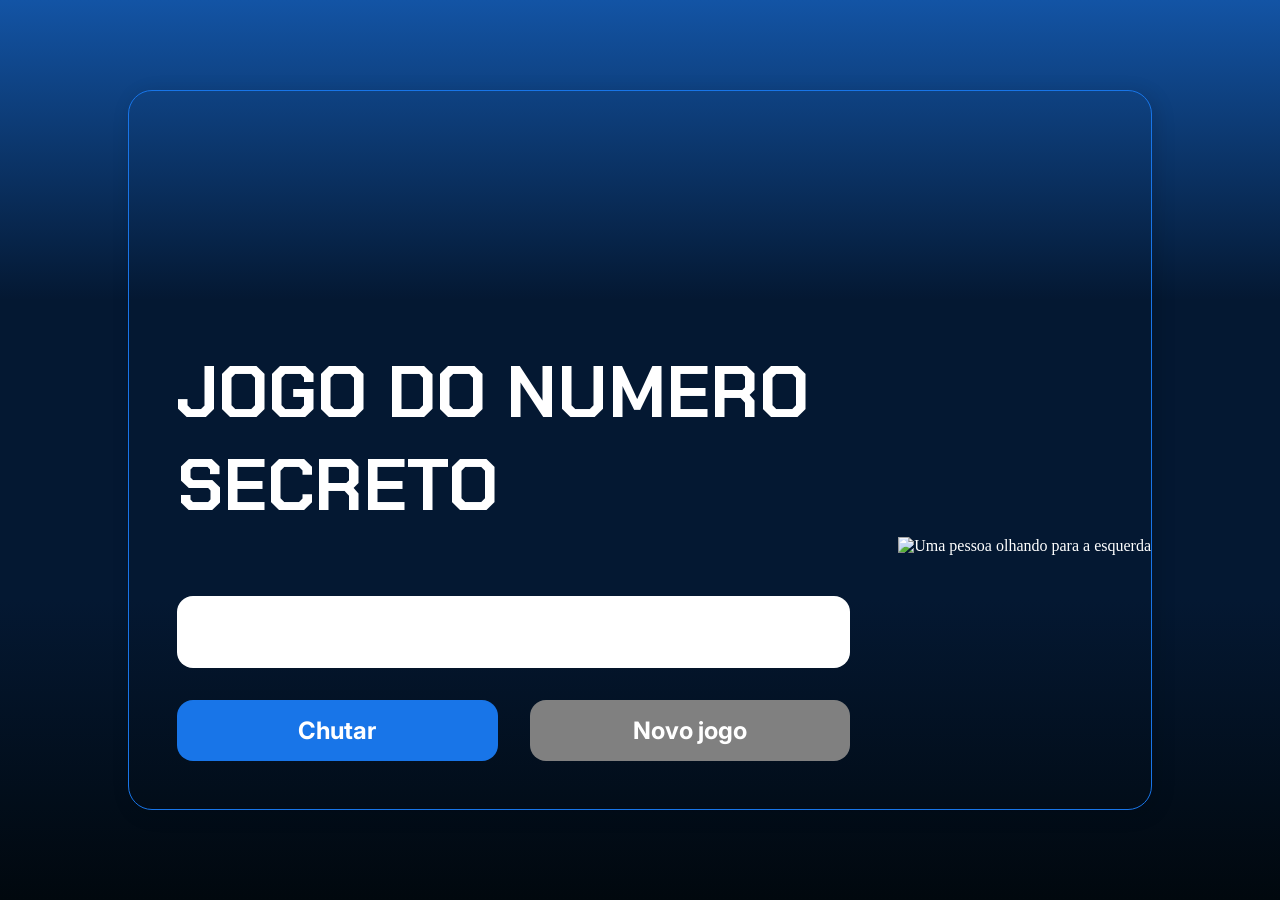
==== img/index.html @ bd0a6837 "jogo-do-numero-secreto" ====
<!DOCTYPE html>
<html lang="pt-br">

<head>
    <meta charset="UTF-8">
    <meta name="viewport" content="width=device-width, initial-scale=1.0">
    <script src="https://code.responsivevoice.org/responsivevoice.js"></script>
    <link rel="preconnect" href="https://fonts.googleapis.com">
    <link rel="preconnect" href="https://fonts.gstatic.com" crossorigin>
    <link href="https://fonts.googleapis.com/css2?family=Chakra+Petch:wght@700&family=Inter:wght@400;700&display=swap"
        rel="stylesheet">
    <link rel="stylesheet" href="style.css">
    <title>Jogo Do Numero Srcreto</title>
</head>

<body>

    <div class="container">
        <div class="container__conteudo">
            <div class="container__informacoes">
                <div class="container__texto">
                    <h1></h1>
                    <p class="texto__paragrafo"></p>
                </div>
                <input type="number" min="1" max="10" class="container__input">
                <div class="chute container__botoes">
                    <button onclick="verificarChute()" id="Chutar" class="container__botao">Chutar</button>
                    <button onclick="reiniciarJogo()" id="reiniciar" class="container__botao" disabled>Novo jogo</button>
                </div>
            </div>
            <img src="https://jaime-ten.vercel.app/img/ia.png" alt="Uma pessoa olhando para a esquerda" class="container__imagem-pessoa" />
        </div>
    </div>



    
    <script src="app.js" defer></script>
</body>

</html>
---- img/style.css ----
* {
    box-sizing: border-box;
    margin: 0;
    padding: 0;
    color: white;
}

body {
    background: linear-gradient(#1354A5 0%, #041832 33.33%, #041832 66.67%, #01080E 100%);
    height: 100vh;
    display: flex;
    align-items: center;
    justify-content: center;
}


body::before {
    background-image: url("https://jaime-ten.vercel.app/img/code.png");
    background-repeat: no-repeat;
    background-position: right;
    content: "";
    display: block;
    position: absolute;
    width: 100%;
    height: 100%;
    opacity: 0.4;
}

.container {
    width: 80%;
    height: 80%;
    display: flex;
    align-items: center;
    justify-content: space-between;
    border-radius: 24px;
    border: 1px solid #1875E8;
    box-shadow: 4px 4px 20px 0px rgba(1, 8, 14, 0.15);
    background-image: url("img/Ruido.png");
    background-size: 100% 100%;
    position: relative;
}


.container__conteudo {
    display: flex;
    align-items: center;
    position: absolute;
    bottom: 0;
}

.container__informacoes {
    flex: 1;
    padding: 3rem;
}

.container__botao {
    border-radius: 16px;
    background: #1875E8;
    padding: 16px 24px;
    width: 100%;
    font-size: 24px;
    font-weight: 700;
    border: none;
    margin-top: 2rem;
}

.container__texto {
    margin: 16px 0 16px 0;
}

.container__texto-azul {
    color: #1875E8;
}

.container__input {
    width: 100%;
    height: 72px;
    border-radius: 16px;
    background-color: #FFF;
    border: none;
    color: #1875E8;
    padding: 2rem;
    font-size: 24px;
    font-weight: 700;
    font-family: 'Inter', sans-serif;
}

.container__botoes {
    display: flex;
    gap: 2em;
}

h1 {
    font-family: 'Chakra Petch', sans-serif;
    font-size: 72px;
    padding-bottom: 3rem;
    
}

p,
button {
    font-family: 'Inter', sans-serif;
}

.texto__paragrafo {
    font-size: 32px;
    font-weight: 400;
}

button:disabled {
    background-color: gray;
}

@media screen and (max-width: 1250px) {

    h1 {
        font-size: 50px;
    }

    .container__botao {
        font-size: 16px;
    }


    .texto__paragrafo {
        font-size: 24px;
    }

    .container__imagem-pessoa {
        display: none;
    }

    .container__conteudo {
        display: block;
        position: inherit;
    }

    .container__informacoes {
        padding: 1rem
    }
}
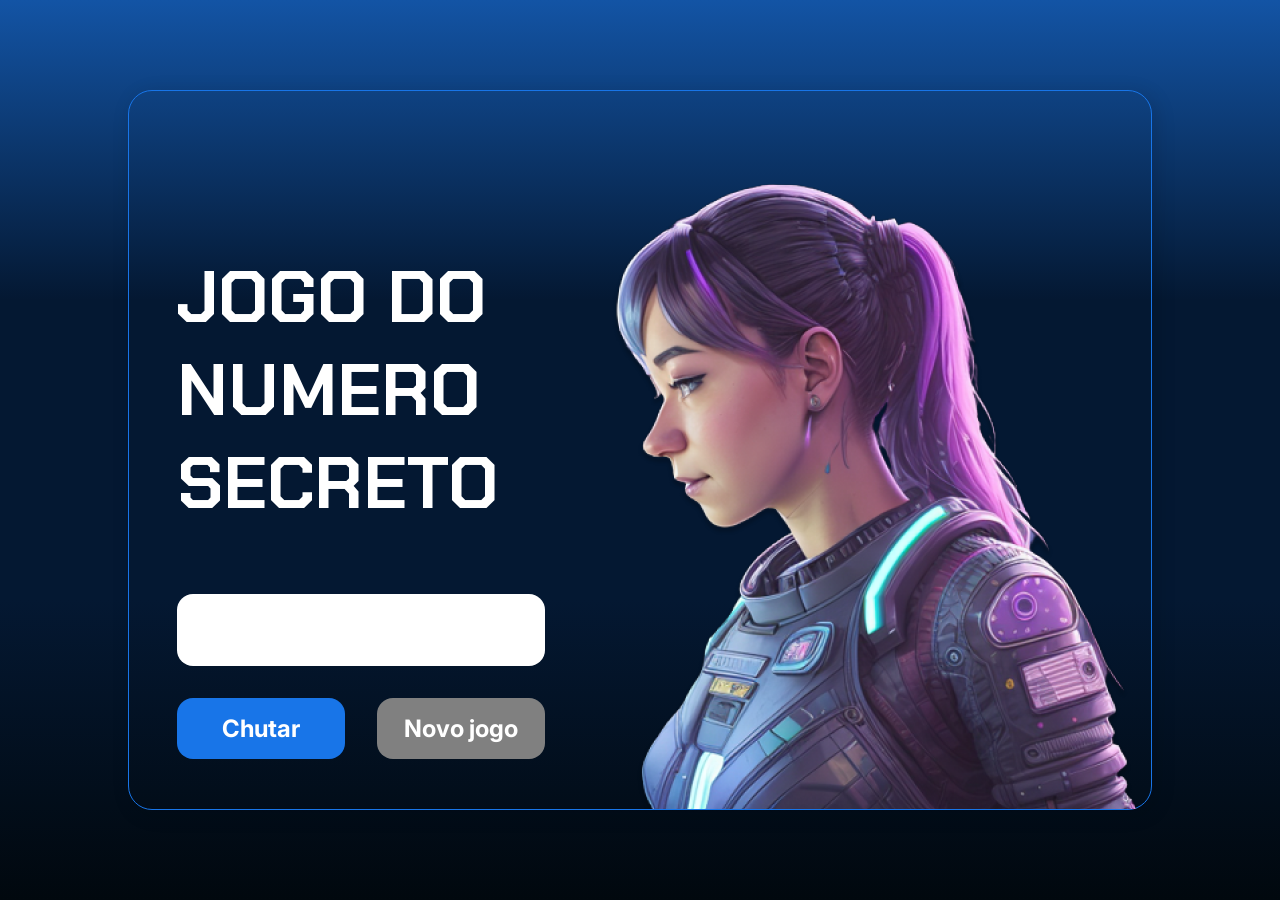
==== commit 581d85e9: "alteracao do caminho da imagem" ====
--- a/img/index.html
+++ b/img/index.html
@@ -29,7 +29,7 @@
                     <button onclick="reiniciarJogo()" id="reiniciar" class="container__botao" disabled>Novo jogo</button>
                 </div>
             </div>
-            <img src="https://jaime-ten.vercel.app/img/ia.png" alt="Uma pessoa olhando para a esquerda" class="container__imagem-pessoa" />
+            <img src="./ia.png" alt="Uma pessoa olhando para a esquerda" class="container__imagem-pessoa" />
         </div>
     </div>
 
